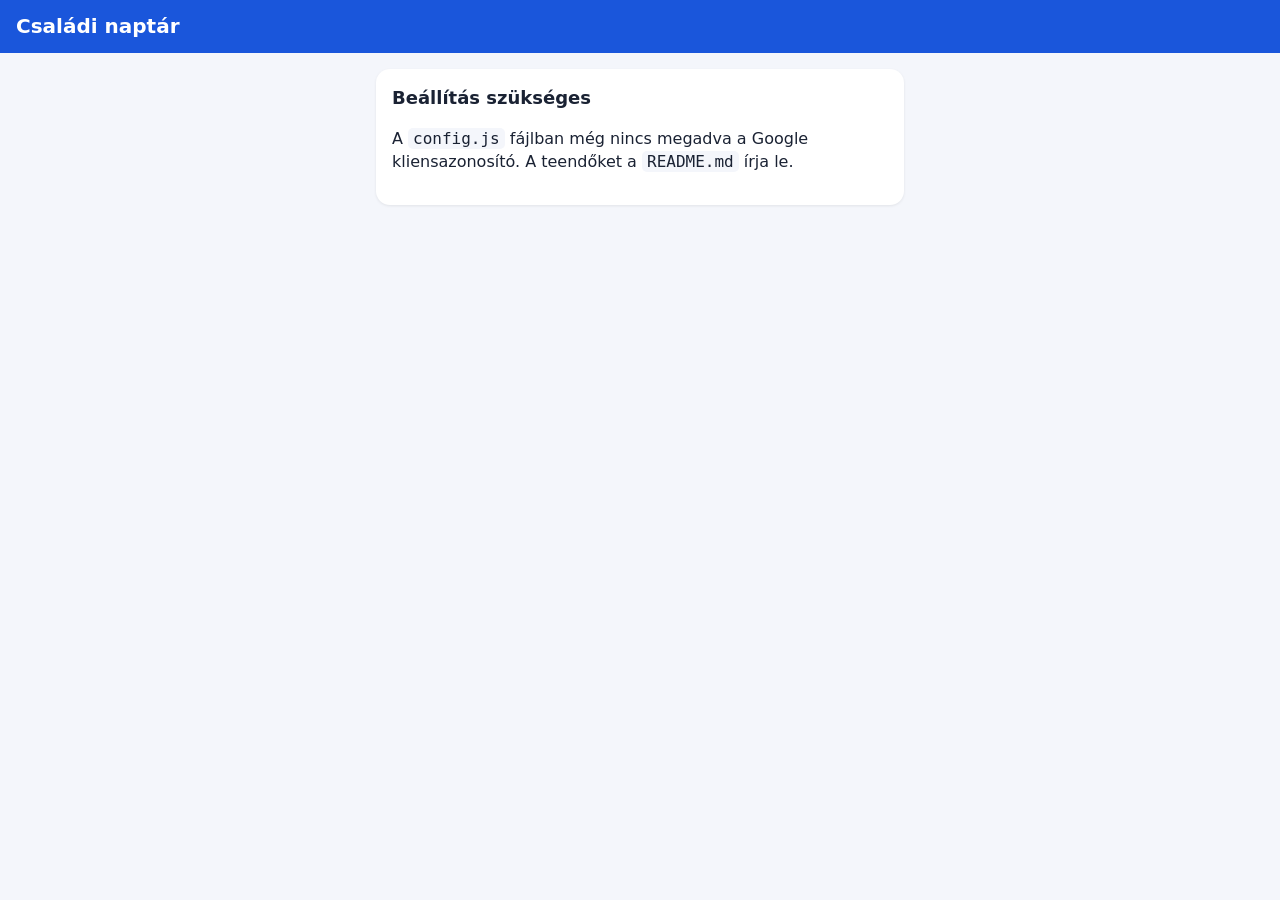
==== index.html @ ea972a09 "Családi naptár PWA: események felvétele, módosítása és törlése a Google Naptárban Co-Authored-By: Cl" ====
<!doctype html>
<html lang="hu">
<head>
  <meta charset="utf-8">
  <meta name="viewport" content="width=device-width, initial-scale=1, viewport-fit=cover">
  <meta name="theme-color" content="#1a56db">
  <title>Családi naptár</title>
  <link rel="manifest" href="manifest.webmanifest">
  <link rel="icon" href="icons/icon-192.png">
  <link rel="stylesheet" href="style.css">
</head>
<body>
  <header>
    <h1>Családi naptár</h1>
    <button id="logoutBtn" class="link" hidden>Kilépés</button>
  </header>

  <main>
    <section id="setupView" class="card" hidden>
      <h2>Beállítás szükséges</h2>
      <p>A <code>config.js</code> fájlban még nincs megadva a Google kliensazonosító. A teendőket a <code>README.md</code> írja le.</p>
    </section>

    <section id="loginView" class="card center" hidden>
      <p>Jelentkezz be a Google-fiókoddal, hogy a családi naptárba írhass.</p>
      <button id="loginBtn" class="primary">Bejelentkezés Google-fiókkal</button>
    </section>

    <div id="appView" hidden>
      <section class="card">
        <label for="calendarSel">Naptár</label>
        <select id="calendarSel"></select>
      </section>

      <form id="eventForm" class="card" autocomplete="off">
        <h2 id="formTitle">Új esemény</h2>

        <label for="title">Cím</label>
        <input id="title" type="text" maxlength="200" placeholder="pl. Fogorvos" required>

        <div class="row three">
          <div><label for="year">Év</label><select id="year"></select></div>
          <div><label for="month">Hónap</label><select id="month"></select></div>
          <div><label for="day">Nap</label><select id="day"></select></div>
        </div>

        <label class="check"><input id="allDay" type="checkbox"> Egész napos esemény</label>

        <div id="timeFields">
          <div class="row three">
            <div><label for="hour">Óra</label><select id="hour"></select></div>
            <div><label for="minute">Perc</label><select id="minute"></select></div>
            <div><label for="duration">Időtartam</label><select id="duration"></select></div>
          </div>
        </div>

        <div class="actions">
          <button id="saveBtn" type="submit" class="primary">Mentés a naptárba</button>
          <button id="cancelEditBtn" type="button" hidden>Mégse</button>
        </div>
      </form>

      <section class="card">
        <div class="listhead">
          <h2>Közelgő események</h2>
          <button id="refreshBtn" class="link" type="button">Frissítés</button>
        </div>
        <ul id="eventList"></ul>
        <p id="emptyMsg" class="muted" hidden>Nincs közelgő esemény.</p>
      </section>
    </div>
  </main>

  <div id="toast" role="status" aria-live="polite"></div>

  <script src="config.js"></script>
  <script src="app.js"></script>
  <script src="https://accounts.google.com/gsi/client" async defer onload="window.onGisLoaded && window.onGisLoaded()"></script>
</body>
</html>
---- style.css ----
:root {
  --bg: #f4f6fb; --card: #fff; --text: #1a2233; --muted: #667085;
  --line: #d5dae5; --primary: #1a56db; --primary-text: #fff; --danger: #c62828;
}
@media (prefers-color-scheme: dark) {
  :root { --bg: #11151c; --card: #1b212c; --text: #e8ecf3; --muted: #98a2b3;
          --line: #364050; --primary: #5b8def; --primary-text: #0b1220; --danger: #ef6b6b; }
}
* { box-sizing: border-box; }
html { -webkit-text-size-adjust: 100%; }
body { margin: 0; background: var(--bg); color: var(--text);
  font: 16px/1.45 system-ui, -apple-system, "Segoe UI", Roboto, sans-serif; }
header { background: var(--primary); color: var(--primary-text); display: flex; align-items: center;
  justify-content: space-between; padding: calc(12px + env(safe-area-inset-top)) 16px 12px; position: sticky; top: 0; z-index: 2; }
header h1 { font-size: 20px; margin: 0; }
header .link { color: var(--primary-text); }
main { max-width: 560px; margin: 0 auto; padding: 16px 16px calc(32px + env(safe-area-inset-bottom)); }
.card { background: var(--card); border-radius: 14px; padding: 16px; margin-bottom: 16px; box-shadow: 0 1px 3px rgba(0,0,0,.08); }
.center { text-align: center; }
h2 { font-size: 18px; margin: 0 0 12px; }
label { display: block; font-size: 13px; color: var(--muted); margin: 12px 0 4px; }
.card > label:first-child { margin-top: 0; }
input[type=text], select { width: 100%; min-height: 48px; padding: 10px 12px; font: inherit; color: var(--text);
  background: var(--bg); border: 1px solid var(--line); border-radius: 10px; }
input[type=text]:focus, select:focus { outline: 2px solid var(--primary); outline-offset: 1px; }
.row { display: grid; gap: 10px; }
.row.three { grid-template-columns: 1fr 1.3fr 1fr; }
#timeFields .row.three { grid-template-columns: 1fr 1fr 1.4fr; }
.check { display: flex; align-items: center; gap: 10px; font-size: 16px; color: var(--text); margin: 16px 0 4px; min-height: 44px; }
.check input { width: 22px; height: 22px; accent-color: var(--primary); }
button { font: inherit; min-height: 48px; padding: 10px 16px; border-radius: 10px; border: 1px solid var(--line);
  background: var(--card); color: var(--text); cursor: pointer; }
button.primary { background: var(--primary); color: var(--primary-text); border-color: var(--primary); font-weight: 600; }
button.link { background: none; border: none; color: var(--primary); min-height: 44px; padding: 8px; }
button.danger { color: var(--danger); }
button:disabled { opacity: .55; }
.actions { display: flex; gap: 10px; margin-top: 18px; }
.actions .primary { flex: 1; }
.listhead { display: flex; justify-content: space-between; align-items: center; }
.listhead h2 { margin: 0; }
#eventList { list-style: none; margin: 8px 0 0; padding: 0; }
#eventList li { border-top: 1px solid var(--line); padding: 12px 0; }
#eventList .daySep { border-top: none; padding: 14px 0 2px; font-size: 13px; font-weight: 600; color: var(--primary); text-transform: capitalize; }
.ev { display: flex; gap: 10px; align-items: flex-start; }
.ev .when { flex: 0 0 96px; font-size: 14px; color: var(--muted); font-variant-numeric: tabular-nums; padding-top: 1px; }
.ev .what { flex: 1; min-width: 0; overflow-wrap: anywhere; font-weight: 500; }
.evbtns { display: flex; gap: 8px; margin-top: 8px; justify-content: flex-end; }
.evbtns button { min-height: 40px; padding: 6px 14px; font-size: 14px; }
.muted { color: var(--muted); }
code { background: var(--bg); padding: 1px 5px; border-radius: 5px; }
#toast { position: fixed; left: 16px; right: 16px; bottom: calc(20px + env(safe-area-inset-bottom)); margin: 0 auto; max-width: 528px;
  background: #1a2233; color: #fff; padding: 12px 16px; border-radius: 10px; text-align: center;
  opacity: 0; transform: translateY(12px); transition: .2s; pointer-events: none; z-index: 5; }
#toast.show { opacity: 1; transform: none; }
#toast.error { background: #b3261e; }
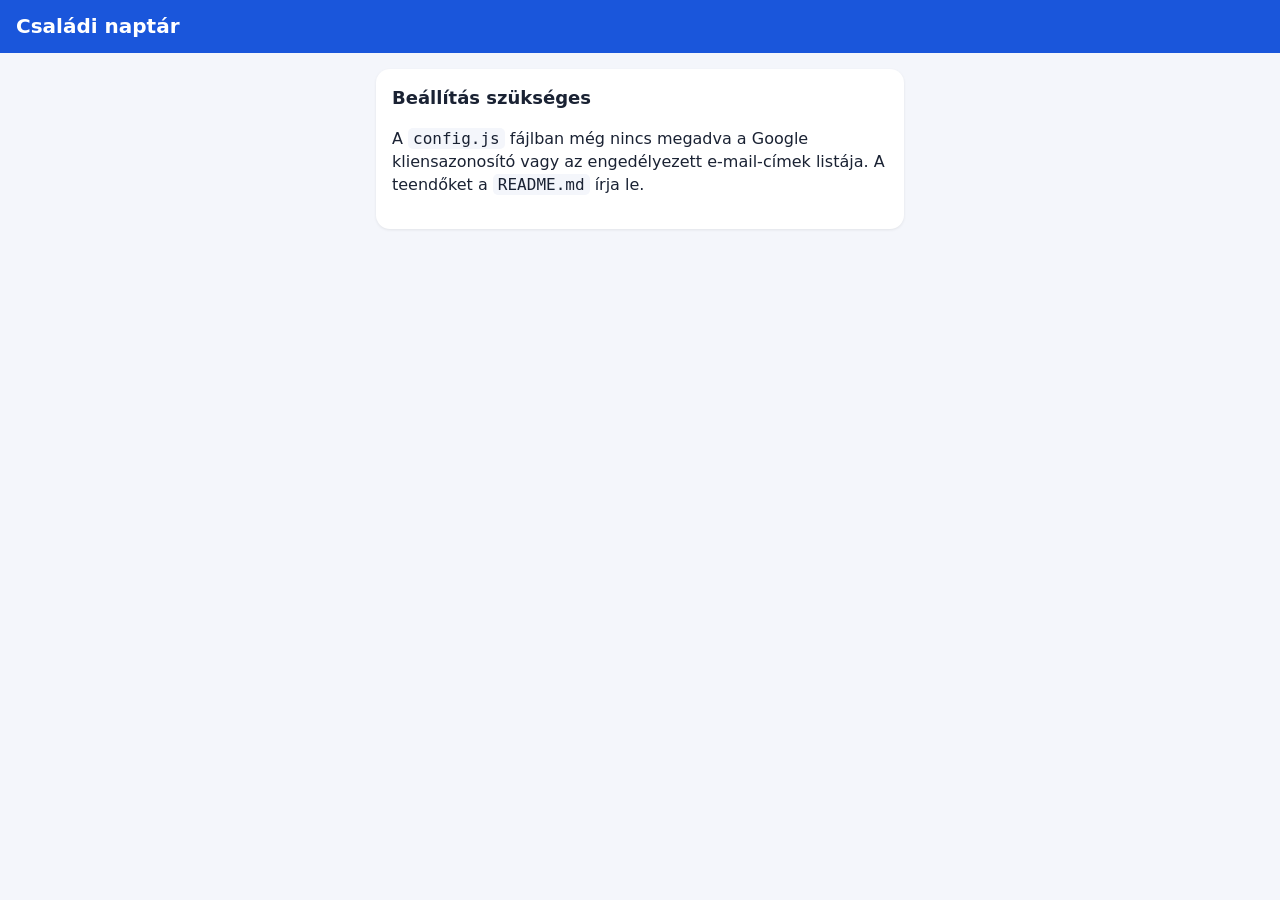
==== commit 8cb9022a: "Biztonsági elemek: e-mail-engedélylista, rögzített családi naptár, fiók kijelzése, CSP Co-Authored-B" ====
--- a/index.html
+++ b/index.html
@@ -3,6 +3,8 @@
 <head>
   <meta charset="utf-8">
   <meta name="viewport" content="width=device-width, initial-scale=1, viewport-fit=cover">
+  <meta http-equiv="Content-Security-Policy" content="default-src 'none'; script-src 'self' https://accounts.google.com/gsi/client; style-src 'self' https://accounts.google.com/gsi/style; img-src 'self'; manifest-src 'self'; worker-src 'self'; connect-src 'self' https://www.googleapis.com https://oauth2.googleapis.com https://accounts.google.com/gsi/; frame-src https://accounts.google.com/gsi/; base-uri 'none'; form-action 'none'">
+  <meta name="referrer" content="no-referrer">
   <meta name="theme-color" content="#1a56db">
   <title>Családi naptár</title>
   <link rel="manifest" href="manifest.webmanifest">
@@ -11,14 +13,23 @@
 </head>
 <body>
   <header>
-    <h1>Családi naptár</h1>
+    <div>
+      <h1>Családi naptár</h1>
+      <div id="userEmail" class="who" hidden></div>
+    </div>
     <button id="logoutBtn" class="link" hidden>Kilépés</button>
   </header>
 
   <main>
     <section id="setupView" class="card" hidden>
       <h2>Beállítás szükséges</h2>
-      <p>A <code>config.js</code> fájlban még nincs megadva a Google kliensazonosító. A teendőket a <code>README.md</code> írja le.</p>
+      <p>A <code>config.js</code> fájlban még nincs megadva a Google kliensazonosító vagy az engedélyezett e-mail-címek listája. A teendőket a <code>README.md</code> írja le.</p>
+    </section>
+
+    <section id="deniedView" class="card center" hidden>
+      <h2>Nincs hozzáférés</h2>
+      <p id="deniedMsg"></p>
+      <button id="deniedBtn" class="primary">Belépés másik fiókkal</button>
     </section>
 
     <section id="loginView" class="card center" hidden>
@@ -27,11 +38,6 @@
     </section>
 
     <div id="appView" hidden>
-      <section class="card">
-        <label for="calendarSel">Naptár</label>
-        <select id="calendarSel"></select>
-      </section>
-
       <form id="eventForm" class="card" autocomplete="off">
         <h2 id="formTitle">Új esemény</h2>
 
@@ -65,6 +71,7 @@
           <h2>Közelgő események</h2>
           <button id="refreshBtn" class="link" type="button">Frissítés</button>
         </div>
+        <p id="calendarName" class="muted calname"></p>
         <ul id="eventList"></ul>
         <p id="emptyMsg" class="muted" hidden>Nincs közelgő esemény.</p>
       </section>
@@ -75,6 +82,5 @@
 
   <script src="config.js"></script>
   <script src="app.js"></script>
-  <script src="https://accounts.google.com/gsi/client" async defer onload="window.onGisLoaded && window.onGisLoaded()"></script>
 </body>
 </html>
--- a/style.css
+++ b/style.css
@@ -13,6 +13,8 @@
 header { background: var(--primary); color: var(--primary-text); display: flex; align-items: center;
   justify-content: space-between; padding: calc(12px + env(safe-area-inset-top)) 16px 12px; position: sticky; top: 0; z-index: 2; }
 header h1 { font-size: 20px; margin: 0; }
+header .who { font-size: 12px; opacity: .85; overflow-wrap: anywhere; }
+.calname { margin: 2px 0 0; font-size: 13px; }
 header .link { color: var(--primary-text); }
 main { max-width: 560px; margin: 0 auto; padding: 16px 16px calc(32px + env(safe-area-inset-bottom)); }
 .card { background: var(--card); border-radius: 14px; padding: 16px; margin-bottom: 16px; box-shadow: 0 1px 3px rgba(0,0,0,.08); }
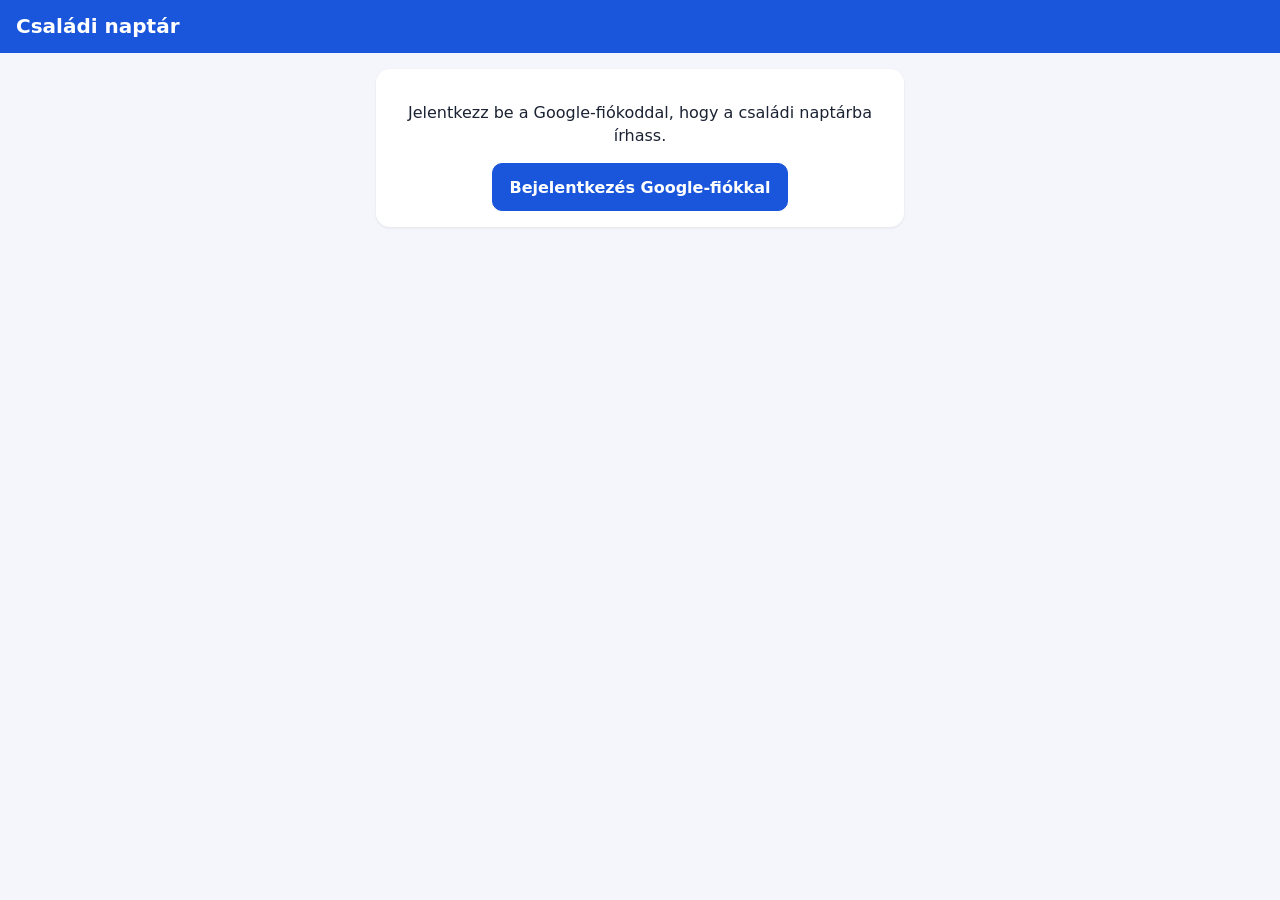
==== commit 52b76a5b: "A lista a családtagok saját naptárait is mutatja, naptáranként szűrhetően Co-Authored-By: Claude Fab" ====
--- a/index.html
+++ b/index.html
@@ -40,6 +40,7 @@
     <div id="appView" hidden>
       <form id="eventForm" class="card" autocomplete="off">
         <h2 id="formTitle">Új esemény</h2>
+        <p id="calendarName" class="muted calname"></p>
 
         <label for="title">Cím</label>
         <input id="title" type="text" maxlength="200" placeholder="pl. Fogorvos" required>
@@ -71,9 +72,11 @@
           <h2>Közelgő események</h2>
           <button id="refreshBtn" class="link" type="button">Frissítés</button>
         </div>
-        <p id="calendarName" class="muted calname"></p>
+        <div id="sourceFilters" class="filters"></div>
         <ul id="eventList"></ul>
-        <p id="emptyMsg" class="muted" hidden>Nincs közelgő esemény.</p>
+        <p id="emptyMsg" class="muted" hidden>Nincs esemény ebben az időszakban.</p>
+        <p id="rangeMsg" class="muted calname"></p>
+        <button id="moreBtn" type="button" class="wide">Későbbi események betöltése</button>
       </section>
     </div>
   </main>
--- a/style.css
+++ b/style.css
@@ -14,7 +14,15 @@
   justify-content: space-between; padding: calc(12px + env(safe-area-inset-top)) 16px 12px; position: sticky; top: 0; z-index: 2; }
 header h1 { font-size: 20px; margin: 0; }
 header .who { font-size: 12px; opacity: .85; overflow-wrap: anywhere; }
-.calname { margin: 2px 0 0; font-size: 13px; }
+.calname { margin: -6px 0 12px; font-size: 13px; }
+.filters { display: flex; flex-wrap: wrap; gap: 8px; margin: 10px 0 2px; }
+.filters label { display: flex; align-items: center; gap: 8px; margin: 0; padding: 6px 12px; min-height: 40px;
+  border: 1px solid var(--line); border-radius: 20px; font-size: 14px; color: var(--text); }
+.filters input { width: 18px; height: 18px; accent-color: var(--primary); }
+.tag { display: inline-block; margin-top: 3px; padding: 1px 8px; border-radius: 10px; font-size: 12px; font-weight: 400;
+  color: var(--muted); border: 1px solid var(--line); }
+#rangeMsg { margin: 12px 0 8px; }
+button.wide { width: 100%; }
 header .link { color: var(--primary-text); }
 main { max-width: 560px; margin: 0 auto; padding: 16px 16px calc(32px + env(safe-area-inset-bottom)); }
 .card { background: var(--card); border-radius: 14px; padding: 16px; margin-bottom: 16px; box-shadow: 0 1px 3px rgba(0,0,0,.08); }
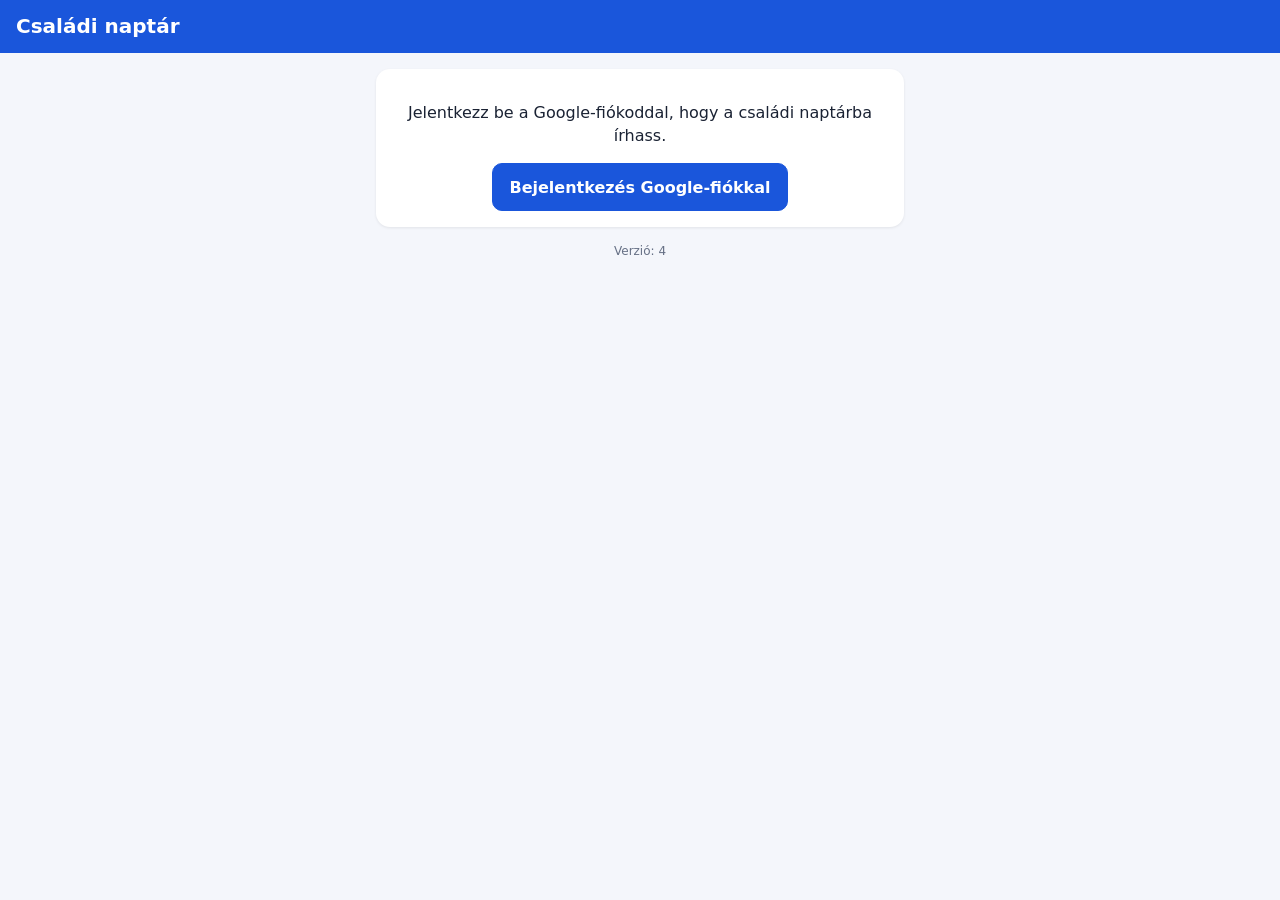
==== commit 9e8e5692: "A lista a fiók minden naptárát mutathatja; verziószám és gyorsabb frissítés Co-Authored-By: Claude F" ====
--- a/index.html
+++ b/index.html
@@ -79,6 +79,7 @@
         <button id="moreBtn" type="button" class="wide">Későbbi események betöltése</button>
       </section>
     </div>
+    <p id="version" class="muted center version"></p>
   </main>
 
   <div id="toast" role="status" aria-live="polite"></div>
--- a/style.css
+++ b/style.css
@@ -63,3 +63,4 @@
   opacity: 0; transform: translateY(12px); transition: .2s; pointer-events: none; z-index: 5; }
 #toast.show { opacity: 1; transform: none; }
 #toast.error { background: #b3261e; }
+.version { font-size: 12px; margin: 0; }
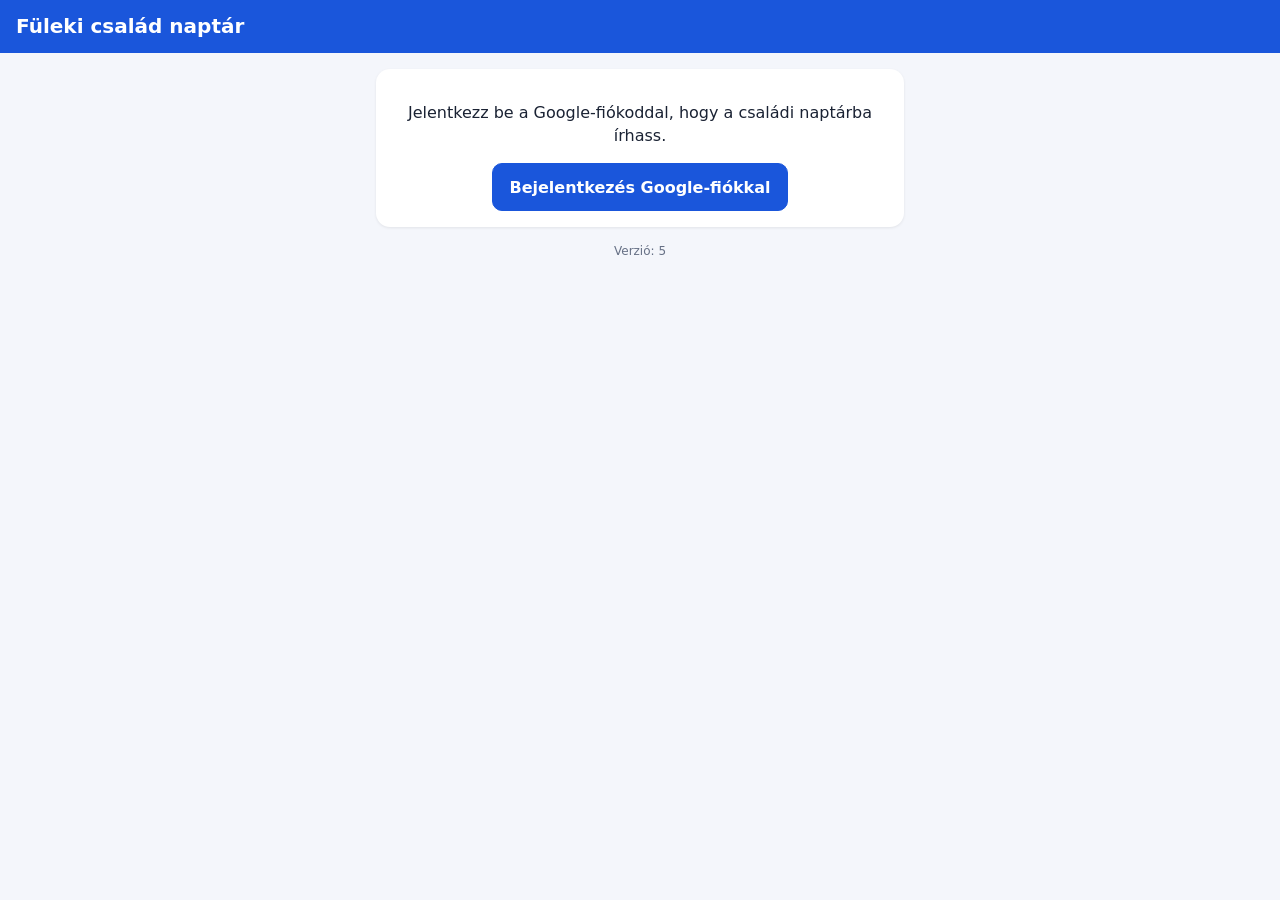
==== commit 19a047f2: "Az app neve: Füleki család naptár Co-Authored-By: Claude Fable 5.2 <noreply@anthropic.com> Claude-Se" ====
--- a/index.html
+++ b/index.html
@@ -6,7 +6,7 @@
   <meta http-equiv="Content-Security-Policy" content="default-src 'none'; script-src 'self' https://accounts.google.com/gsi/client; style-src 'self' https://accounts.google.com/gsi/style; img-src 'self'; manifest-src 'self'; worker-src 'self'; connect-src 'self' https://www.googleapis.com https://oauth2.googleapis.com https://accounts.google.com/gsi/; frame-src https://accounts.google.com/gsi/; base-uri 'none'; form-action 'none'">
   <meta name="referrer" content="no-referrer">
   <meta name="theme-color" content="#1a56db">
-  <title>Családi naptár</title>
+  <title>Füleki család naptár</title>
   <link rel="manifest" href="manifest.webmanifest">
   <link rel="icon" href="icons/icon-192.png">
   <link rel="stylesheet" href="style.css">
@@ -14,7 +14,7 @@
 <body>
   <header>
     <div>
-      <h1>Családi naptár</h1>
+      <h1>Füleki család naptár</h1>
       <div id="userEmail" class="who" hidden></div>
     </div>
     <button id="logoutBtn" class="link" hidden>Kilépés</button>
